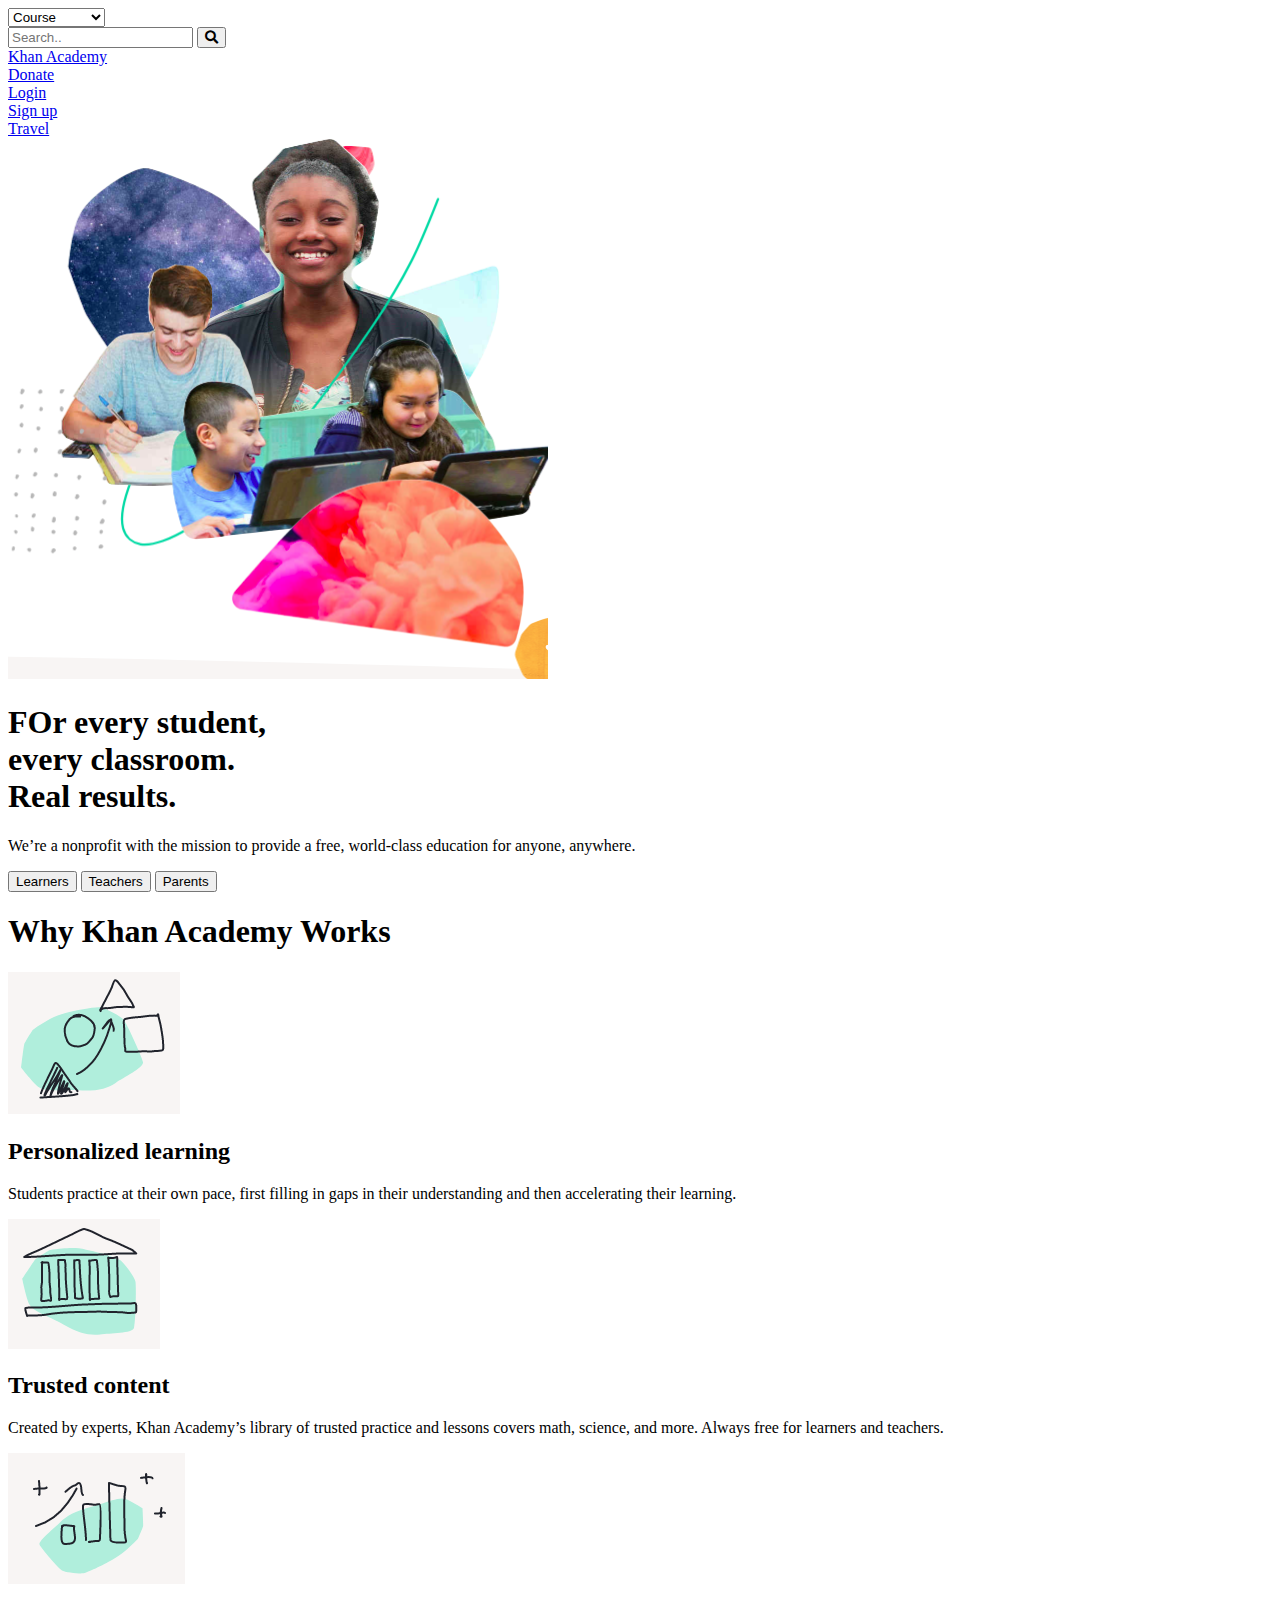
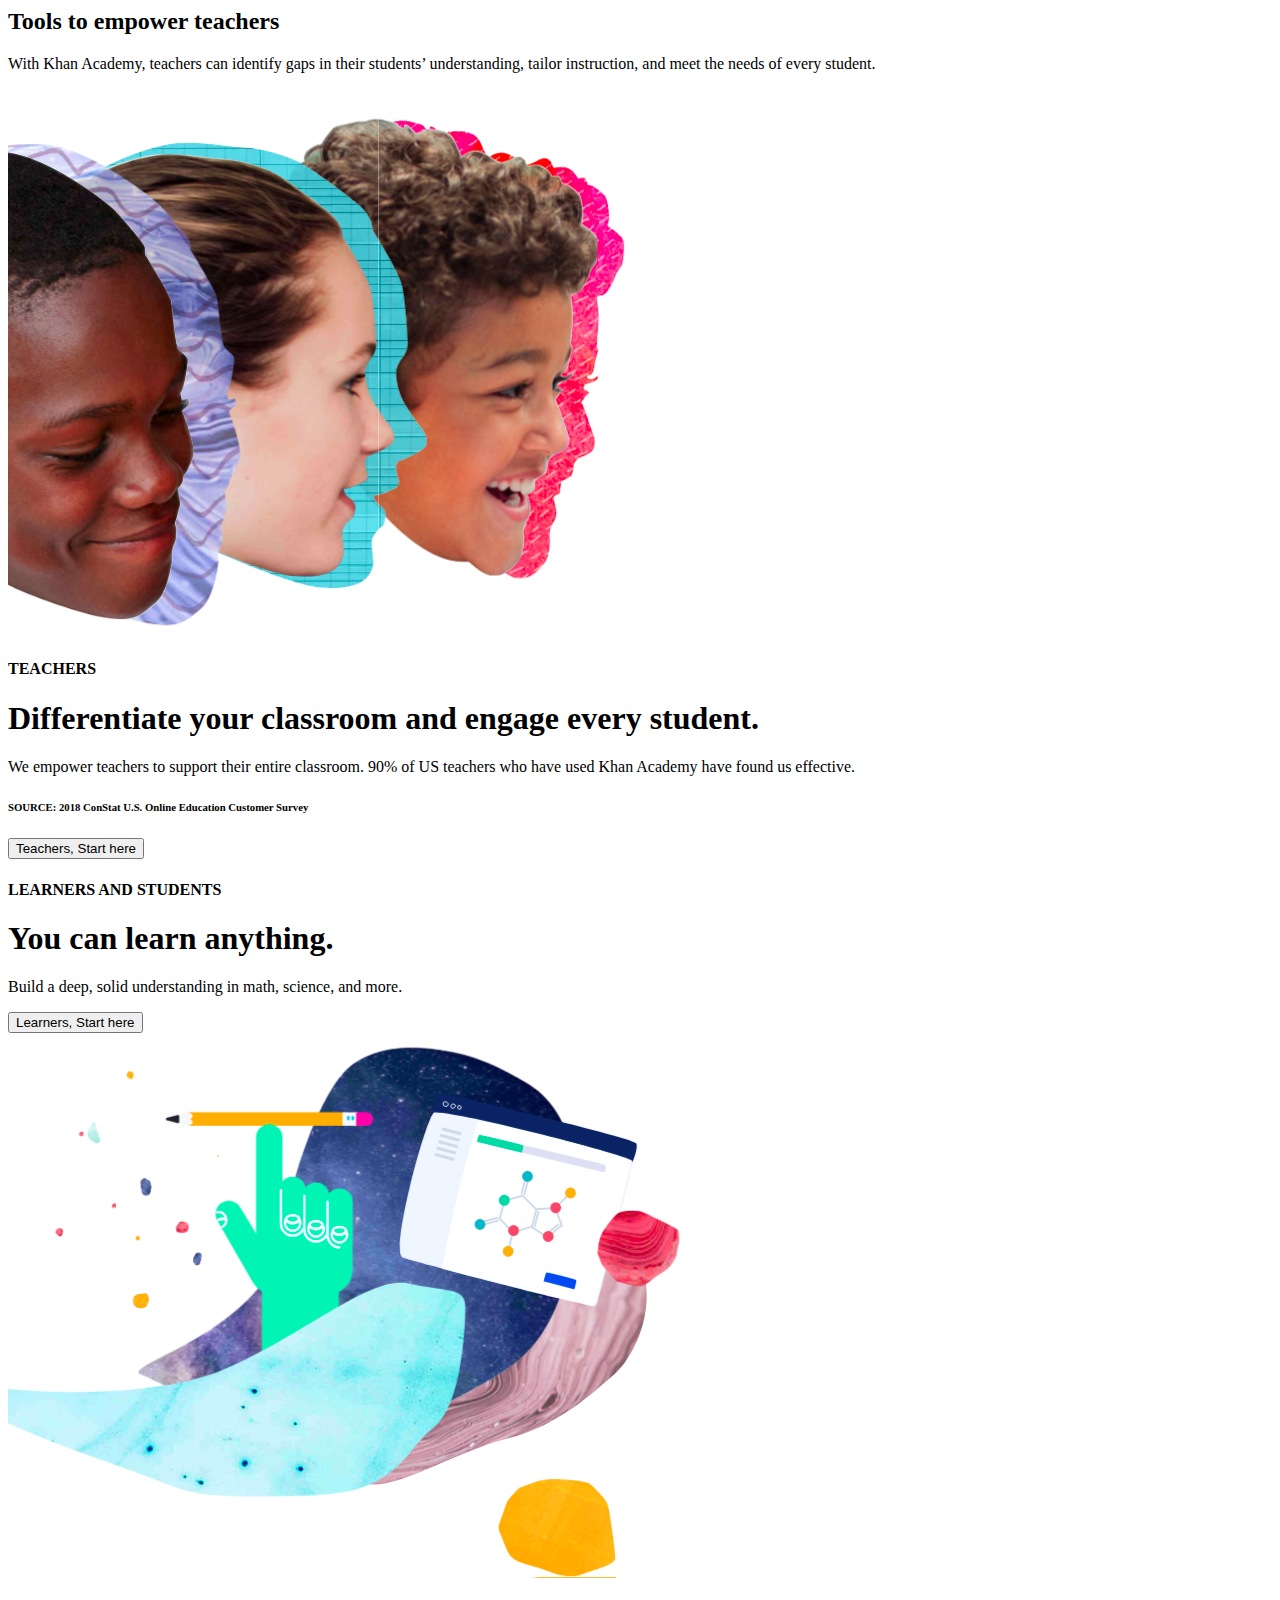
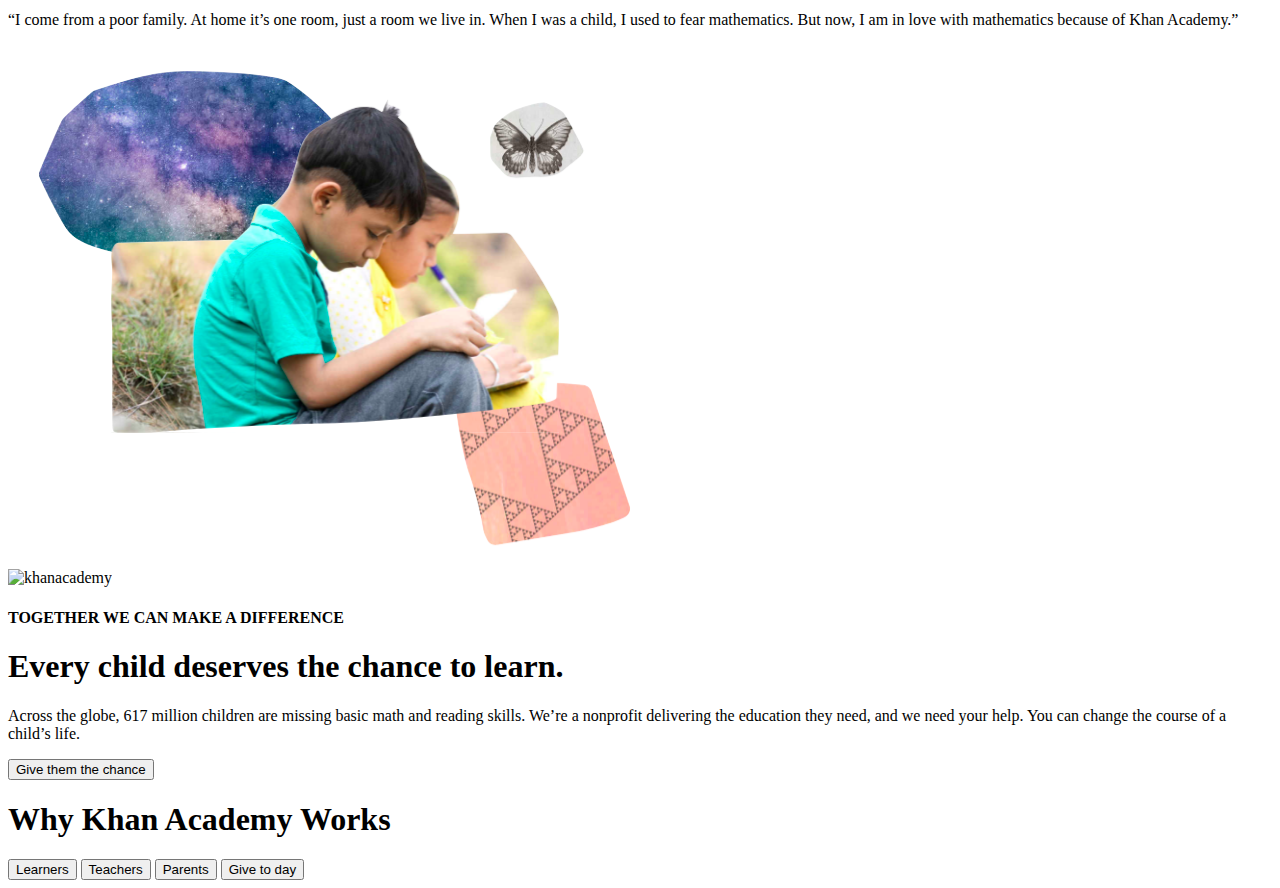
==== khanacademy.html @ 0ebca6e4 "first commit" ====
<!DOCTYPE html>
<html>
    <head>
        <meta charset="utf-8">
        <meta http-equiv="X-UA-Compatible" content="IE=edge">
        <title></title>
        <meta name="description" content="">
        <meta name="viewport" content="width=device-width, initial-scale=1">
        <link rel="stylesheet" href="/stylekhan.css">
        <link rel="stylesheet" href="fontawesome-free-5.15.4-web/css/all.min.css"><!--load all styles -->
    </head>
    <body>
     <div class="navbar1" id="mynavbar1" >
       <div class="menu-container1"> <a href="#"><select name="more menu" class="selectmenu1" size=1>
                <option value='' selected class="nav-select1">Course </option>
                <option value='1' class="nav-select1">bbbbbbbbbb</option>
                <option value='2' class="nav-select1">nnnnnnnn</option>
                </select>
                </a> 
        </div>
        
        <div class="menu-container1">
                <form >
                  <input type="text" placeholder="Search.." name="search" class="searchmenu">
                  <button type="submit" class="btn"><i class="fas fa-search"></i></button>
                </form>
            </div> 
    
      
        
          <div class="menu-container1"><a href="#">Khan Academy</a> </div>
        
          <div class="menu-container1"><a href="#">Donate</a> </div>
        
          <div class="menu-container1"><a href="#">Login</a> </div>
        
          <div class="menu-container1"> <a href="#">Sign up</a> </div>
            
          <div class="menu-container1"> <a href="#">Travel</a> </div>
            
      </div>
      <div>
        <div> 
        <img src="./khanimage/khanimage1.png" alt="khanacademy"> 
        </div>
        
        <div>
           <h1>
                FOr every student, <br> 
                every classroom. <br> 
                Real results.
             </h1>
                <div>
                <p>We’re a nonprofit with the mission to provide a free, 
                world-class education for anyone, anywhere.
                </p>
                </div>
                <div>
                <button type="submit" class="btn">Learners</button>
                <button type="submit" class="btn">Teachers</button>
                <button type="submit" class="btn">Parents</button>
                </div>
                </div>
                </div>
                <div>
                <div>
                <h1>Why Khan Academy Works</h1>
                </div>
                <div>
                 <img src="./khanimage/khanimage2a.png" alt="khanacademy"> 
                 <h2>Personalized learning</h2>  
                 <p>Students practice at their own pace, first filling 
                 in gaps in their understanding and then accelerating their learning.</p>          
                </div>
                <div>
                <img src="./khanimage/khanimage2b.png" alt="khanacademy"> 
                <h2>Trusted content</h2>  
                <p>Created by experts, Khan Academy’s library of trusted practice and lessons covers math, 
                science, and more. Always free for learners and teachers.</p>          
                </div>
                <div>
                <img src="./khanimage/khanimage2c.png" alt="khanacademy"> 
                <h2>Tools to empower teachers</h2>  
                <p>With Khan Academy, teachers can identify gaps in their students’
                 understanding, tailor instruction, and meet the needs of every student.</p>          
                </div>
                </div>
                
                <div>
                <div> 
                <img src="./khanimage/khanimage3.png" alt="khanacademy"> 
                </div>

                <div>
                <h4>TEACHERS</h4>
                <h1>
                Differentiate your classroom and engage every student.
                </h1>
                <div>
                <p>We empower teachers to support their entire classroom. 
                90% of US teachers who have used Khan Academy have found us effective.
                </p>
                </div>
                <H6>SOURCE: 2018 ConStat U.S. Online Education Customer Survey</H6>
                <div>
                <button type="submit" class="btn">Teachers, Start here</button>
                </div>
                </div>
                </div>
                
                
                <div>
               
                <div>
                <h4>LEARNERS AND STUDENTS</h4>
                <h1>
                You can learn anything.
                </h1>
                <div>
                <p>Build a deep, solid understanding in math, science, and more.
                </p>
                </div>
                <div>
                <button type="submit" class="btn">Learners, Start here</button>

                </div>
                </div>
                <div> 
                <img src="./khanimage/khanimage4.png" alt="khanacademy"> 
                </div>
                </div>
                <div>
                <div>
                <p>“I come from a poor family. At home it’s one room, just a room we live in. 
                When I was a child, I used to fear mathematics. But now, I am in love with mathematics because of Khan Academy.”
                </p>
                </div>
                <div> 
                <img src="./khanimage/khanimage5.png" alt="khanacademy"> 
                </div>
               </div>
               
               <div>
                <div> 
                <img src="./images/biden and haris.png" alt="khanacademy"> 
                </div>

                <div>
                <h4>TOGETHER WE CAN MAKE A DIFFERENCE</h4>
                <h1>
                Every child deserves the chance to learn.
                </h1>
                <div>
                <p>Across the globe, 617 million children are missing basic math and reading skills. 
                We’re a nonprofit delivering the education they need, and we need your help. You can change the course of a child’s life.
                </p>
                </div>
                <div>
                <button type="submit" class="btn">Give them the chance</button>
                </div>
                </div>
                </div>
                
                <div>
                <div>
                <h1>Why Khan Academy Works</h1>
                </div>
                <button type="submit" class="btn">Learners</button>
                <button type="submit" class="btn">Teachers</button>
                <button type="submit" class="btn">Parents</button>
                <button type="submit" class="btn">Give to day</button>
                </div>
        
        <script src="" async defer></script>
    </body>
</html>
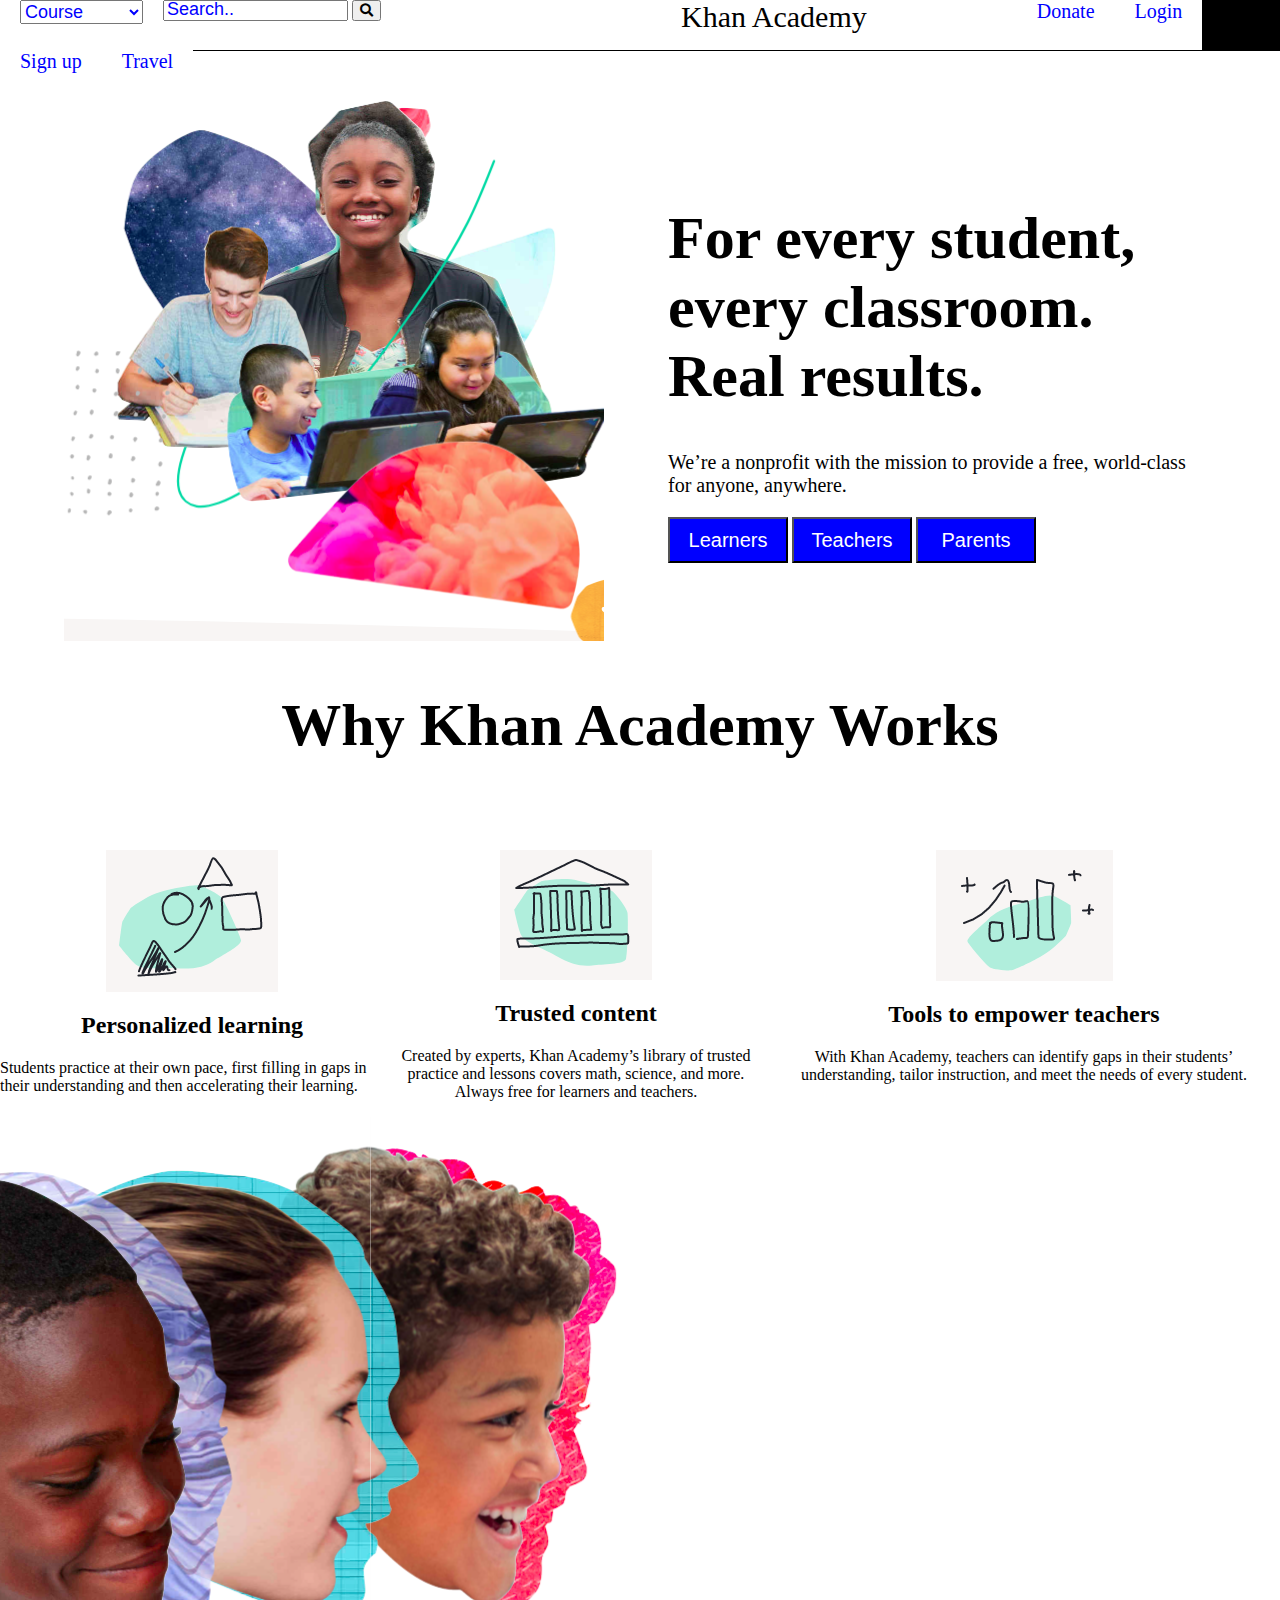
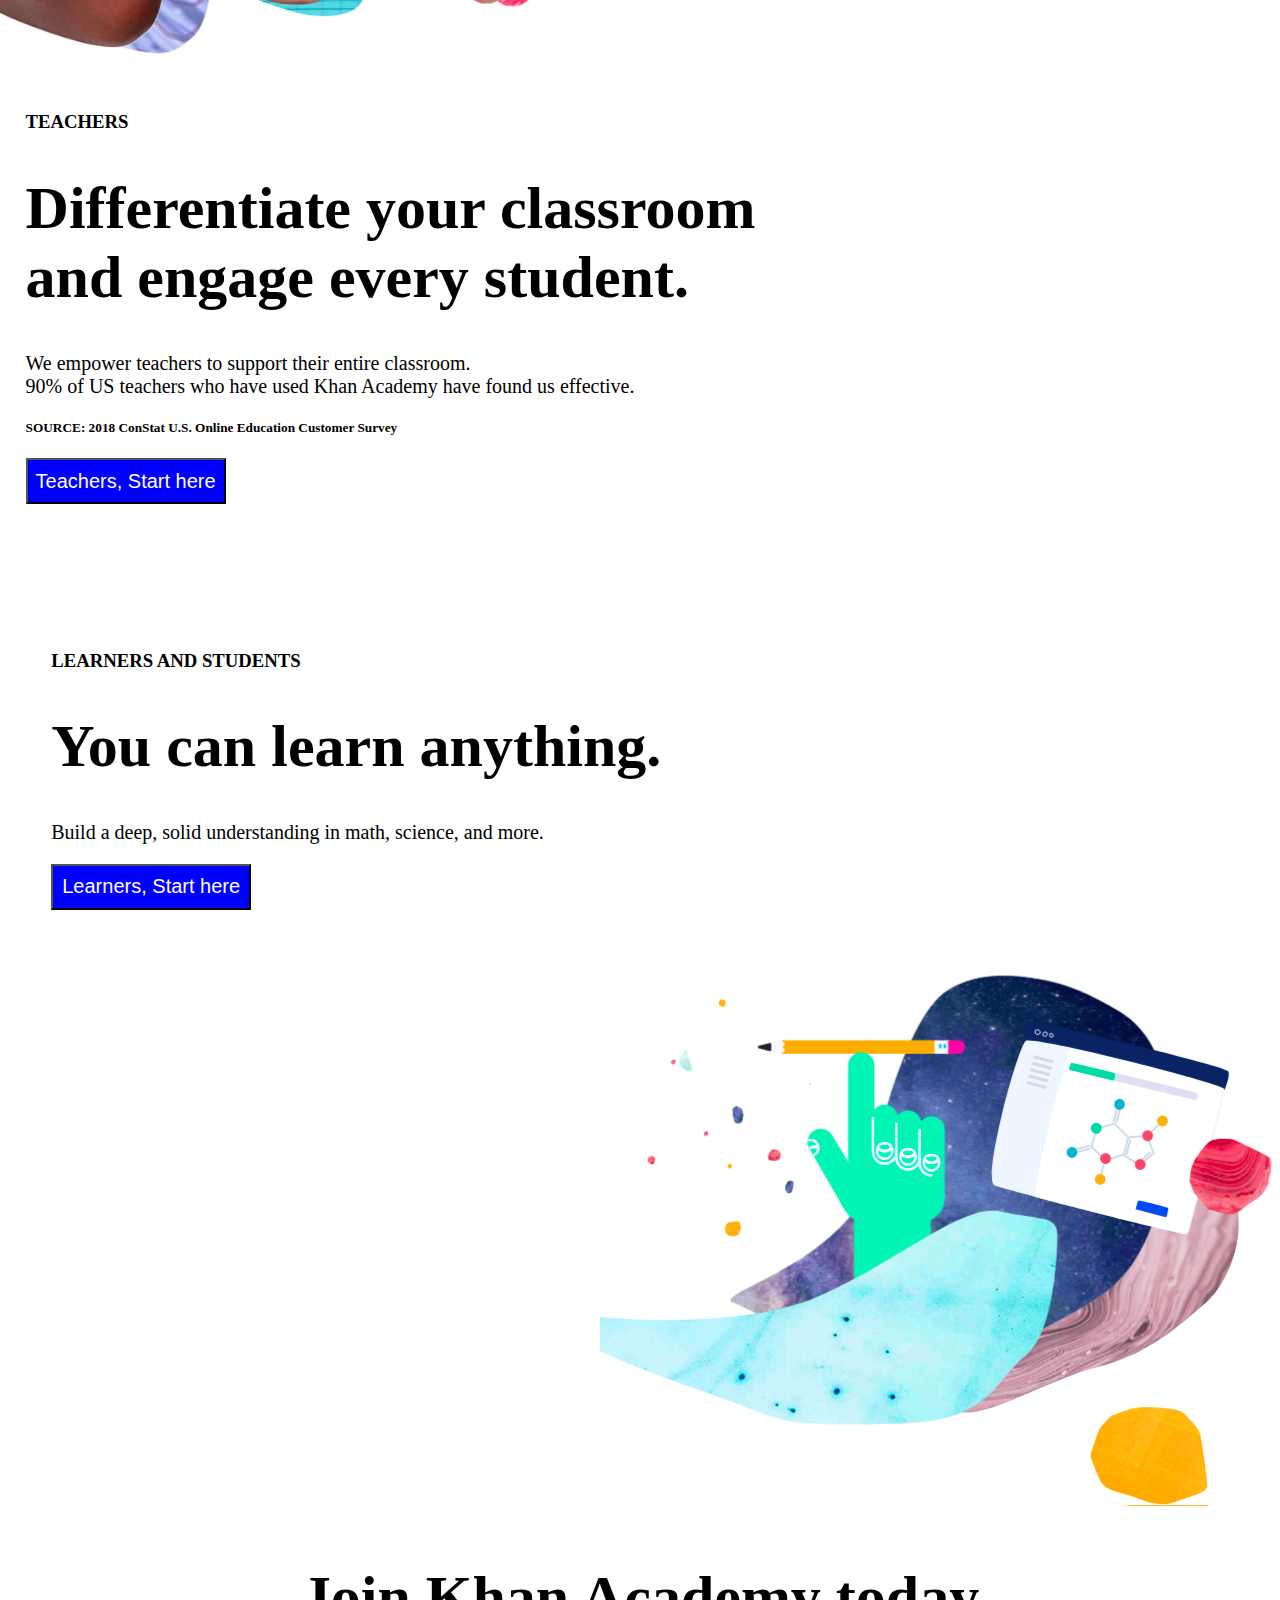
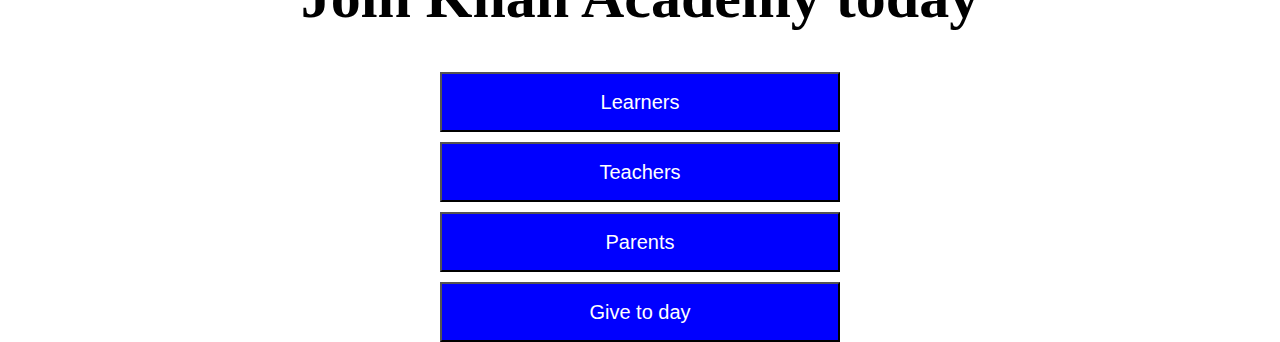
==== commit e760102d: "khanacademy  home page html && CSS" ====
--- a/khanacademy.html
+++ b/khanacademy.html
@@ -10,8 +10,8 @@
         <link rel="stylesheet" href="fontawesome-free-5.15.4-web/css/all.min.css"><!--load all styles -->
     </head>
     <body>
-     <div class="navbar1" id="mynavbar1" >
-       <div class="menu-container1"> <a href="#"><select name="more menu" class="selectmenu1" size=1>
+     <div class="navbar1" id="navbar" >
+       <div class="menu-container1" id="menu-container"> <a href="#"><select name="more menu" class="selectmenu1" size=1>
                 <option value='' selected class="nav-select1">Course </option>
                 <option value='1' class="nav-select1">bbbbbbbbbb</option>
                 <option value='2' class="nav-select1">nnnnnnnn</option>
@@ -21,14 +21,12 @@
         
         <div class="menu-container1">
                 <form >
-                  <input type="text" placeholder="Search.." name="search" class="searchmenu">
-                  <button type="submit" class="btn"><i class="fas fa-search"></i></button>
+                  <input type="text" placeholder="Search.." name="search" class="searchmenu1">
+                  <button type="submit" class="btn1"><i class="fas fa-search"></i></button>
                 </form>
-            </div> 
-    
-      
-        
-          <div class="menu-container1"><a href="#">Khan Academy</a> </div>
+            </div>
+            
+          <div class="menu-container1"><a href="#" id= "khanacademy">Khan Academy</a> </div>
         
           <div class="menu-container1"><a href="#">Donate</a> </div>
         
@@ -39,132 +37,98 @@
           <div class="menu-container1"> <a href="#">Travel</a> </div>
             
       </div>
-      <div>
-        <div> 
-        <img src="./khanimage/khanimage1.png" alt="khanacademy"> 
+      <div class="khannewsheader">
+        <div class="khanimagecontainer"> 
+        <img src="./khanimage/khanimage1.png" alt="khanacademy" class="khanimage1"> 
         </div>
         
-        <div>
+        <div class="khanstudentnews">
            <h1>
-                FOr every student, <br> 
+                For every student, <br> 
                 every classroom. <br> 
                 Real results.
              </h1>
                 <div>
                 <p>We’re a nonprofit with the mission to provide a free, 
-                world-class education for anyone, anywhere.
+                world-class <br> for anyone, anywhere.
                 </p>
                 </div>
-                <div>
+                <div class="khanbtncontainer">
                 <button type="submit" class="btn">Learners</button>
                 <button type="submit" class="btn">Teachers</button>
                 <button type="submit" class="btn">Parents</button>
                 </div>
                 </div>
-                </div>
-                <div>
-                <div>
+              </div>
+                <div class="whykhanacademyheader">
+                <div class="whykhanacademy">
                 <h1>Why Khan Academy Works</h1>
                 </div>
-                <div>
+                <div class="personlized">
                  <img src="./khanimage/khanimage2a.png" alt="khanacademy"> 
                  <h2>Personalized learning</h2>  
                  <p>Students practice at their own pace, first filling 
                  in gaps in their understanding and then accelerating their learning.</p>          
                 </div>
-                <div>
+                <div class="trusted">
                 <img src="./khanimage/khanimage2b.png" alt="khanacademy"> 
                 <h2>Trusted content</h2>  
                 <p>Created by experts, Khan Academy’s library of trusted practice and lessons covers math, 
                 science, and more. Always free for learners and teachers.</p>          
                 </div>
-                <div>
+                <div class="tools">
                 <img src="./khanimage/khanimage2c.png" alt="khanacademy"> 
                 <h2>Tools to empower teachers</h2>  
                 <p>With Khan Academy, teachers can identify gaps in their students’
                  understanding, tailor instruction, and meet the needs of every student.</p>          
                 </div>
-                </div>
+              </div>
                 
-                <div>
-                <div> 
+                <div class="khanteacherheader">
+                <div class="khanteacherimage"> 
                 <img src="./khanimage/khanimage3.png" alt="khanacademy"> 
                 </div>
 
-                <div>
-                <h4>TEACHERS</h4>
+                <div class="khanteacher">
+                <h3>TEACHERS</h3>
                 <h1>
-                Differentiate your classroom and engage every student.
+                Differentiate your classroom <br> and engage every student.
                 </h1>
-                <div>
-                <p>We empower teachers to support their entire classroom. 
+                
+                <p>We empower teachers to support their entire classroom.<br> 
                 90% of US teachers who have used Khan Academy have found us effective.
                 </p>
-                </div>
-                <H6>SOURCE: 2018 ConStat U.S. Online Education Customer Survey</H6>
-                <div>
+                
+                <H5>SOURCE: 2018 ConStat U.S. Online Education Customer Survey</H5>
+                
                 <button type="submit" class="btn">Teachers, Start here</button>
-                </div>
+                
                 </div>
                 </div>
                 
                 
-                <div>
+                <div class="khanheadelearners">
                
-                <div>
-                <h4>LEARNERS AND STUDENTS</h4>
+                <div class="khanlearners">
+                <h3>LEARNERS AND STUDENTS</h3>
                 <h1>
                 You can learn anything.
                 </h1>
-                <div>
+                
                 <p>Build a deep, solid understanding in math, science, and more.
                 </p>
-                </div>
-                <div>
+                
+                
                 <button type="submit" class="btn">Learners, Start here</button>
 
+              
                 </div>
-                </div>
-                <div> 
+                <div class="khanlearnerimage"> 
                 <img src="./khanimage/khanimage4.png" alt="khanacademy"> 
                 </div>
                 </div>
-                <div>
-                <div>
-                <p>“I come from a poor family. At home it’s one room, just a room we live in. 
-                When I was a child, I used to fear mathematics. But now, I am in love with mathematics because of Khan Academy.”
-                </p>
-                </div>
-                <div> 
-                <img src="./khanimage/khanimage5.png" alt="khanacademy"> 
-                </div>
-               </div>
-               
-               <div>
-                <div> 
-                <img src="./images/biden and haris.png" alt="khanacademy"> 
-                </div>
-
-                <div>
-                <h4>TOGETHER WE CAN MAKE A DIFFERENCE</h4>
-                <h1>
-                Every child deserves the chance to learn.
-                </h1>
-                <div>
-                <p>Across the globe, 617 million children are missing basic math and reading skills. 
-                We’re a nonprofit delivering the education they need, and we need your help. You can change the course of a child’s life.
-                </p>
-                </div>
-                <div>
-                <button type="submit" class="btn">Give them the chance</button>
-                </div>
-                </div>
-                </div>
-                
-                <div>
-                <div>
-                <h1>Why Khan Academy Works</h1>
-                </div>
+                <div class="joinkhanacademy">
+                <h1>Join Khan Academy today</h1>
                 <button type="submit" class="btn">Learners</button>
                 <button type="submit" class="btn">Teachers</button>
                 <button type="submit" class="btn">Parents</button>
--- a/stylekhan.css
+++ b/stylekhan.css
@@ -0,0 +1,244 @@
+
+
+body{
+  margin:0px;     
+}
+.navbar1 {
+       height:50px;   
+       width: 100%; 
+       background-color:black;
+       margin: 0px;
+       border-bottom: 1px solid black;     
+
+}
+#navbar{
+       align-items:center;
+}
+
+.menu-container1 {
+       float:left;
+       height:inherit;
+       background-color: white;
+}
+#menu-container{
+      text-align:center;  
+       
+}
+.navbar1 a{
+       text-align: center;
+       color: blue;
+       font-size: 20px;
+       padding: 20px;
+       font-family:Georgia, 'Times New Roman', Times, serif;
+       text-decoration: none;     
+}
+.selectmenu1, ::placeholder {
+       color:blue;
+       font-size:18px;
+}
+
+#khanacademy{
+  color:black;
+  padding-left: 300px;
+  padding-right: 150px;
+  font-size: 30px;   
+}
+/* 
+form {
+       color:blue;
+} */
+
+.khannewsheader {
+    clear: both;
+    overflow: auto;
+    margin-top:10px; 
+    
+}
+.khanimagecontainer{
+     
+}
+
+.khanimage1 {
+       
+       clear: both;
+       float:left;
+       margin-left: 5%;
+       
+       }
+
+.khanstudentnews{
+       float:left;
+       padding: 5%;  
+}
+.khanstudentnews h1{
+       font-size: 60px;
+}
+.khanstudentnews p, .btn{
+       font-size: 20px;
+}
+.khanbtncontainer{
+       margin-top: 20px;
+}
+.btn {
+       height: 46px;
+       width:120px ;
+       background-color:blue;
+       color: white;
+}
+
+.whykhanacademyheader {
+       clear: both; 
+       width: 100%;
+       background-color:white;
+       margin-top:50px;
+       
+}
+
+.whykhanacademy h1 {
+       text-align: center;
+       font-size: 60px
+        
+}
+
+.personlized {
+       float: left;
+       background-color:white;
+       width:30%; 
+       margin-top: 50px;       
+}
+
+.personlized img{
+
+       display: block;
+       margin-left: auto;
+       margin-right: auto;
+}
+
+.personlized h2, p{
+       text-align: center;
+}
+
+.trusted {
+       float: left;
+       background-color:white;
+       width:30%;
+       margin-top: 50px;  
+}
+
+.trusted p, h2 {
+ text-align: center;    
+}
+.trusted img{
+display: block;
+margin-left: auto;
+margin-right: auto; 
+}
+.tools {
+float: right;
+background-color: white;
+width:40%;
+margin-top: 50px;  
+}
+
+.tools p, h2{
+text-align: center;
+}
+.tools img{
+display: block;
+margin-left: auto;
+margin-right: auto; 
+}
+
+.khanteacherheader {
+       clear: both; 
+       overflow: auto;
+       width: 100%;
+       background-color:white;
+       margin-top: 100px;  
+}
+
+.khanteacherimage {
+     float: left;  
+}
+
+.khanteacher {
+       float:left;
+       padding: 2%;      
+}
+.khanteacher h3, h5, p {
+text-align: start; 
+}
+.khanteacher h1{
+       font-size: 60px;
+}
+.khanteacher p, .btn{
+       font-size: 20px;
+}
+.khanteacher button{
+       height: 46px;
+       width:200px ;
+}
+.khanheadelearners {
+       clear: both; 
+       overflow: auto;
+       width: 100%;
+       background-color:white;
+       margin-top: 50px;  
+}
+
+.khanlearners {
+      float: left; 
+      padding: 5%;
+      background-color: white;
+}
+
+.khanlearnerimage {
+       float: right;
+       margin-top: 0px;
+       
+}
+
+.khanlearners {
+float:left;
+padding: 4%;
+height:inherit;    
+}
+
+.khanlearners h3, p {
+text-align: start; 
+}
+.khanlearners h1{
+       font-size: 60px;
+}
+.khanlearners p, .btn{
+       font-size: 20px;
+}
+.khanlearners button{
+       height: 46px;
+       width:200px ;
+}
+
+.joinkhanacademy {
+       background-color:white;
+       width: 100%;
+       
+}
+.joinkhanacademy h1{
+text-align: center;
+font-size: 60px;
+}
+
+.joinkhanacademy button {
+display: block;
+margin-left: auto;
+margin-right: auto;
+height: 60px;
+width: 400px;
+margin-top: 10px;
+}
+
+
+
+
+
+ 